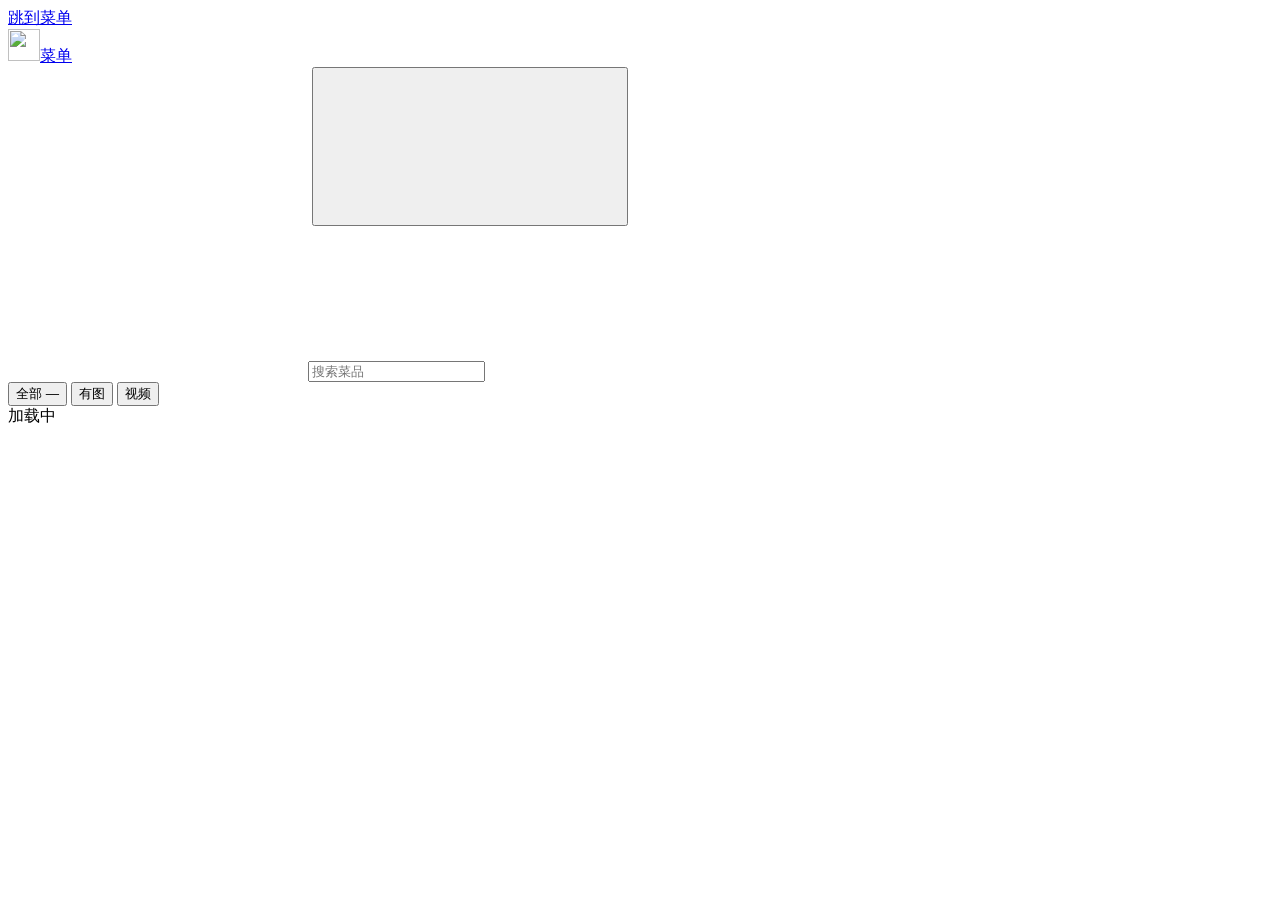
==== src/main/resources/static/index.html @ b714821a "Rename site to Menu" ====
<!doctype html>
<html lang="zh-CN">
<head>
  <meta charset="utf-8">
  <meta name="viewport" content="width=device-width, initial-scale=1, viewport-fit=cover">
  <meta name="theme-color" content="#f6f5ef">
  <title>菜单</title>
  <link rel="icon" href="/assets/mark.svg" type="image/svg+xml">
  <link rel="stylesheet" href="/assets/style.css">
  <link rel="stylesheet" href="/assets/simple.css">
  <script type="module" src="/assets/menu.js"></script>
</head>
<body class="menu-page">
  <a class="skip-link" href="#menu">跳到菜单</a>
  <header class="site-header wrap">
    <a class="brand" href="/" aria-label="菜单首页"><img src="/assets/mark.svg" width="32" height="32" alt=""><span>菜单</span></a>
    <div class="header-actions">
      <a class="icon-button chef-link" href="/chef" aria-label="厨师审核" title="厨师审核"><svg class="icon" aria-hidden="true"><use href="/assets/icons.svg#chef"/></svg></a>
      <button type="button" class="add-button" id="add-dish" aria-label="添加菜品" title="添加菜品"><svg class="icon" aria-hidden="true"><use href="/assets/icons.svg#plus"/></svg></button>
    </div>
  </header>
  <main class="menu-section wrap" id="menu" aria-label="菜单">
    <div class="menu-toolbar">
      <label class="search-field"><svg class="icon" aria-hidden="true"><use href="/assets/icons.svg#search"/></svg><input type="search" id="menu-search" placeholder="搜索菜品" aria-label="搜索菜名或备注" maxlength="100"></label>
      <div class="filter-tabs" role="group" aria-label="筛选菜单">
        <button class="filter-button active" data-filter="all" aria-pressed="true">全部 <span id="menu-count">—</span></button>
        <button class="filter-button" data-filter="image" aria-pressed="false">有图</button>
        <button class="filter-button" data-filter="video" aria-pressed="false">视频</button>
      </div>
    </div>
    <div id="menu-content" aria-live="polite" aria-busy="true"><div class="loading-state"><span class="spinner"></span><span class="visually-hidden">加载中</span></div></div>
  </main>
  <dialog id="dish-dialog" class="dialog dish-dialog" aria-labelledby="dish-dialog-title">
    <form id="dish-form" novalidate>
      <div class="dialog-header"><h2 id="dish-dialog-title">添加菜品</h2><button type="button" class="icon-button" data-close="dish-dialog" aria-label="关闭"><svg class="icon" aria-hidden="true"><use href="/assets/icons.svg#close"/></svg></button></div>
      <div class="form-stack">
        <div class="field"><label for="dish-name">菜名 <span class="required" aria-hidden="true">*</span></label><input id="dish-name" name="name" maxlength="80" placeholder="菜名" required autocomplete="off"></div>
        <div class="field">
          <label for="dish-image">图片</label>
          <label class="upload-zone" id="upload-zone" for="dish-image"><span id="upload-prompt"><svg class="upload-icon" aria-hidden="true"><use href="/assets/icons.svg#image"/></svg><span>JPG / PNG · ≤ 5 MB</span></span><img id="image-preview" alt="菜品图片预览" hidden><input type="file" id="dish-image" name="image" accept="image/png,image/jpeg" class="file-input"></label>
          <div class="image-controls" id="image-controls" hidden><span id="image-caption"></span><button type="button" class="text-button danger-text" id="remove-image">移除</button></div>
        </div>
        <div class="field"><label for="dish-video">视频链接</label><input id="dish-video" name="videoUrl" type="url" maxlength="2048" placeholder="https://…" inputmode="url"></div>
        <div class="field"><label for="dish-notes">备注<span class="character-count" id="notes-count">0 / 2000</span></label><div class="note-tools" role="group" aria-label="备注格式"><button class="note-tool" type="button" data-note-marker="•" aria-label="添加材料行" title="材料"><span aria-hidden="true">•</span><small>材料</small></button><button class="note-tool" type="button" data-note-marker="//" aria-label="添加步骤行" title="步骤"><span aria-hidden="true">//</span><small>步骤</small></button></div><textarea id="dish-notes" name="notes" rows="4" maxlength="2000" placeholder="• 西红柿 2 个&#10;// 切块后翻炒"></textarea></div>
      </div>
      <p id="dish-error" class="form-error" role="alert" hidden></p>
      <div class="dialog-footer"><button class="button secondary" type="button" data-close="dish-dialog">取消</button><button class="button primary" id="dish-submit" type="submit">提交审核</button></div>
    </form>
  </dialog>
  <dialog id="delete-dialog" class="dialog small-dialog" aria-labelledby="delete-title">
    <form id="delete-form">
      <div class="dialog-header"><h2 id="delete-title">申请删除？</h2><button type="button" class="icon-button" data-close="delete-dialog" aria-label="关闭"><svg class="icon" aria-hidden="true"><use href="/assets/icons.svg#close"/></svg></button></div>
      <p class="dialog-intro">「<strong id="delete-dish-name"></strong>」将在审核通过后删除。</p>
      <p class="form-error" id="delete-error" role="alert" hidden></p>
      <div class="dialog-footer"><button type="button" class="button secondary" data-close="delete-dialog">取消</button><button type="submit" id="delete-submit" class="button danger">提交审核</button></div>
    </form>
  </dialog>
  <div id="toast-region" class="toast-region" aria-live="polite" aria-atomic="true"></div>
</body>
</html>
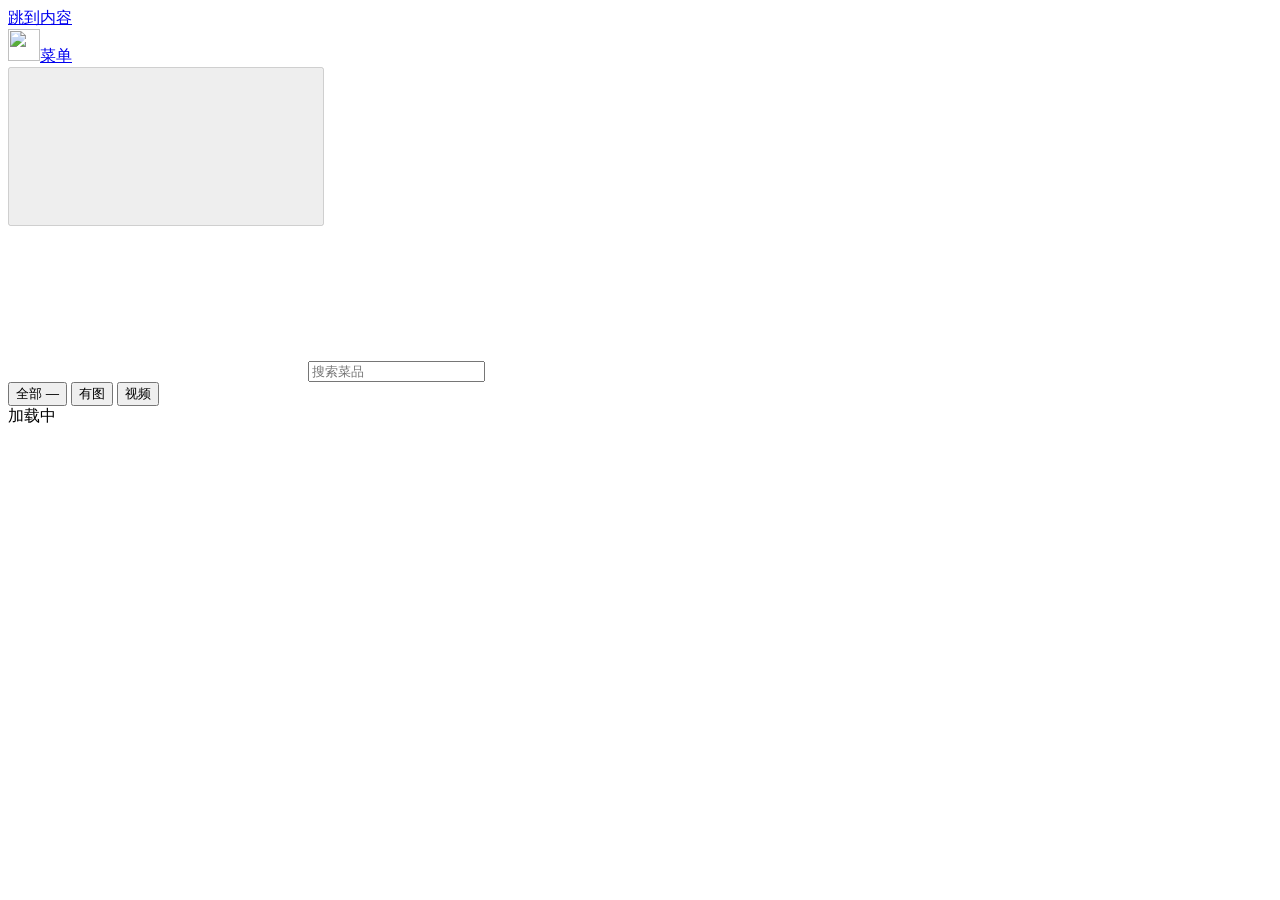
==== commit 26841acc: "Add chef meal selection and persistent shopping checklists" ====
--- a/src/main/resources/static/index.html
+++ b/src/main/resources/static/index.html
@@ -8,18 +8,27 @@
   <link rel="icon" href="/assets/mark.svg" type="image/svg+xml">
   <link rel="stylesheet" href="/assets/style.css">
   <link rel="stylesheet" href="/assets/simple.css">
-  <script type="module" src="/assets/menu.js"></script>
+  <link rel="stylesheet" href="/assets/phase2.css">
+  <link rel="stylesheet" href="/assets/shopping.css">
+  <script type="module" src="/assets/app.js"></script>
 </head>
 <body class="menu-page">
-  <a class="skip-link" href="#menu">跳到菜单</a>
+  <a class="skip-link" id="skip-content" href="#menu">跳到内容</a>
   <header class="site-header wrap">
-    <a class="brand" href="/" aria-label="菜单首页"><img src="/assets/mark.svg" width="32" height="32" alt=""><span>菜单</span></a>
+    <a class="brand" href="/" data-view="menu" aria-label="菜单首页"><img src="/assets/mark.svg" width="32" height="32" alt=""><span>菜单</span></a>
+    <nav class="chef-nav" id="chef-nav" aria-label="厨师导航" hidden>
+      <a href="/" data-view="menu" aria-current="page">菜单</a>
+      <a href="/shopping" data-view="shopping">待采购</a>
+      <a href="/chef" data-view="review">审核</a>
+    </nav>
     <div class="header-actions">
-      <a class="icon-button chef-link" href="/chef" aria-label="厨师审核" title="厨师审核"><svg class="icon" aria-hidden="true"><use href="/assets/icons.svg#chef"/></svg></a>
-      <button type="button" class="add-button" id="add-dish" aria-label="添加菜品" title="添加菜品"><svg class="icon" aria-hidden="true"><use href="/assets/icons.svg#plus"/></svg></button>
+      <a class="icon-button chef-link" id="chef-login" href="/chef/login" aria-label="厨师登录" title="厨师登录" hidden><svg class="icon" aria-hidden="true"><use href="/assets/icons.svg#chef"/></svg></a>
+      <button type="button" class="text-button" id="logout" hidden>退出</button>
+      <button type="button" class="add-button" id="add-dish" aria-label="添加菜品" title="添加菜品" disabled><svg class="icon" aria-hidden="true"><use href="/assets/icons.svg#plus"/></svg></button>
     </div>
   </header>
-  <main class="menu-section wrap" id="menu" aria-label="菜单">
+  <div class="session-status wrap" id="session-status" role="alert" hidden><p id="session-error"></p><button class="button secondary" type="button" id="retry-session">重试</button></div>
+  <main class="menu-section wrap app-view" id="menu" aria-label="菜单" tabindex="-1">
     <div class="menu-toolbar">
       <label class="search-field"><svg class="icon" aria-hidden="true"><use href="/assets/icons.svg#search"/></svg><input type="search" id="menu-search" placeholder="搜索菜品" aria-label="搜索菜名或备注" maxlength="100"></label>
       <div class="filter-tabs" role="group" aria-label="筛选菜单">
@@ -30,6 +39,26 @@
     </div>
     <div id="menu-content" aria-live="polite" aria-busy="true"><div class="loading-state"><span class="spinner"></span><span class="visually-hidden">加载中</span></div></div>
   </main>
+  <main class="shopping-main wrap app-view" id="shopping-view" aria-labelledby="shopping-heading" tabindex="-1" hidden>
+    <div class="page-heading"><h1 id="shopping-heading">待采购 <span id="shopping-count" class="page-count">0</span></h1><button type="button" class="icon-button" id="refresh-shopping" aria-label="刷新待采购" title="刷新"><svg class="icon" aria-hidden="true"><use href="/assets/icons.svg#refresh"/></svg></button></div>
+    <div id="shopping-content" aria-live="polite" aria-busy="false"></div>
+  </main>
+  <main class="chef-main wrap app-view" id="review-view" aria-label="审核" tabindex="-1" hidden>
+    <div class="chef-heading"><div><h1>审核</h1></div><button type="button" class="icon-button" id="refresh-reviews" aria-label="刷新审核" title="刷新"><svg class="icon" aria-hidden="true"><use href="/assets/icons.svg#refresh"/></svg></button></div>
+    <div class="stats-grid" aria-label="审核统计">
+      <div class="stat-card featured"><span>待审核</span><strong id="stat-pending">—</strong></div>
+      <div class="stat-card"><span>已通过</span><strong id="stat-approved">—</strong></div>
+      <div class="stat-card"><span>已驳回</span><strong id="stat-rejected">—</strong></div>
+    </div>
+    <section id="reviews" aria-labelledby="reviews-heading">
+      <div class="review-toolbar">
+        <h2 id="reviews-heading" class="visually-hidden">提交记录</h2>
+        <div class="filter-tabs review-tabs" role="group" aria-label="筛选审核状态"><button class="filter-button active" data-status="PENDING" aria-pressed="true">待审核</button><button class="filter-button" data-status="APPROVED" aria-pressed="false">已通过</button><button class="filter-button" data-status="REJECTED" aria-pressed="false">已驳回</button><button class="filter-button" data-status="ALL" aria-pressed="false">全部</button></div>
+        <span id="review-count" class="muted-text"></span>
+      </div>
+      <div id="reviews-content" aria-live="polite" aria-busy="false"></div>
+    </section>
+  </main>
   <dialog id="dish-dialog" class="dialog dish-dialog" aria-labelledby="dish-dialog-title">
     <form id="dish-form" novalidate>
       <div class="dialog-header"><h2 id="dish-dialog-title">添加菜品</h2><button type="button" class="icon-button" data-close="dish-dialog" aria-label="关闭"><svg class="icon" aria-hidden="true"><use href="/assets/icons.svg#close"/></svg></button></div>
@@ -37,10 +66,10 @@
         <div class="field"><label for="dish-name">菜名 <span class="required" aria-hidden="true">*</span></label><input id="dish-name" name="name" maxlength="80" placeholder="菜名" required autocomplete="off"></div>
         <div class="field">
           <label for="dish-image">图片</label>
-          <label class="upload-zone" id="upload-zone" for="dish-image"><span id="upload-prompt"><svg class="upload-icon" aria-hidden="true"><use href="/assets/icons.svg#image"/></svg><span>JPG / PNG · ≤ 5 MB</span></span><img id="image-preview" alt="菜品图片预览" hidden><input type="file" id="dish-image" name="image" accept="image/png,image/jpeg" class="file-input"></label>
+          <label class="upload-zone" id="upload-zone" for="dish-image"><span id="upload-prompt"><svg class="upload-icon" aria-hidden="true"><use href="/assets/icons.svg#image"/></svg><span>JPG / PNG · ≤ 5 MB</span></span><img id="image-preview" alt="菜品图片预览" hidden><input type="file" id="dish-image" name="image" accept=".png,.jpg,.jpeg,image/png,image/jpeg,image/x-png" class="file-input"></label>
           <div class="image-controls" id="image-controls" hidden><span id="image-caption"></span><button type="button" class="text-button danger-text" id="remove-image">移除</button></div>
         </div>
-        <div class="field"><label for="dish-video">视频链接</label><input id="dish-video" name="videoUrl" type="url" maxlength="2048" placeholder="https://…" inputmode="url"></div>
+        <div class="field"><label for="dish-video">视频链接</label><textarea id="dish-video" name="videoUrl" rows="2" maxlength="8192" placeholder="粘贴视频链接或分享内容" autocomplete="off" autocapitalize="off" spellcheck="false"></textarea></div>
         <div class="field"><label for="dish-notes">备注<span class="character-count" id="notes-count">0 / 2000</span></label><div class="note-tools" role="group" aria-label="备注格式"><button class="note-tool" type="button" data-note-marker="•" aria-label="添加材料行" title="材料"><span aria-hidden="true">•</span><small>材料</small></button><button class="note-tool" type="button" data-note-marker="//" aria-label="添加步骤行" title="步骤"><span aria-hidden="true">//</span><small>步骤</small></button></div><textarea id="dish-notes" name="notes" rows="4" maxlength="2000" placeholder="• 西红柿 2 个&#10;// 切块后翻炒"></textarea></div>
       </div>
       <p id="dish-error" class="form-error" role="alert" hidden></p>
@@ -50,9 +79,17 @@
   <dialog id="delete-dialog" class="dialog small-dialog" aria-labelledby="delete-title">
     <form id="delete-form">
       <div class="dialog-header"><h2 id="delete-title">申请删除？</h2><button type="button" class="icon-button" data-close="delete-dialog" aria-label="关闭"><svg class="icon" aria-hidden="true"><use href="/assets/icons.svg#close"/></svg></button></div>
-      <p class="dialog-intro">「<strong id="delete-dish-name"></strong>」将在审核通过后删除。</p>
+      <p class="dialog-intro" id="delete-description">「<strong id="delete-dish-name"></strong>」将在审核通过后删除。</p>
       <p class="form-error" id="delete-error" role="alert" hidden></p>
       <div class="dialog-footer"><button type="button" class="button secondary" data-close="delete-dialog">取消</button><button type="submit" id="delete-submit" class="button danger">提交审核</button></div>
+    </form>
+  </dialog>
+  <dialog id="approve-delete-dialog" class="dialog small-dialog" aria-labelledby="approve-delete-title">
+    <form id="approve-delete-form">
+      <div class="dialog-header"><h2 id="approve-delete-title">通过删除申请？</h2><button class="icon-button" type="button" data-close="approve-delete-dialog" aria-label="关闭"><svg class="icon" aria-hidden="true"><use href="/assets/icons.svg#close"/></svg></button></div>
+      <p class="dialog-intro">「<strong id="approve-delete-name"></strong>」将从菜单移除。</p>
+      <p id="approve-delete-error" class="form-error" role="alert" hidden></p>
+      <div class="dialog-footer"><button class="button secondary" type="button" data-close="approve-delete-dialog">取消</button><button class="button danger" type="submit" id="approve-delete-submit">确认删除</button></div>
     </form>
   </dialog>
   <div id="toast-region" class="toast-region" aria-live="polite" aria-atomic="true"></div>
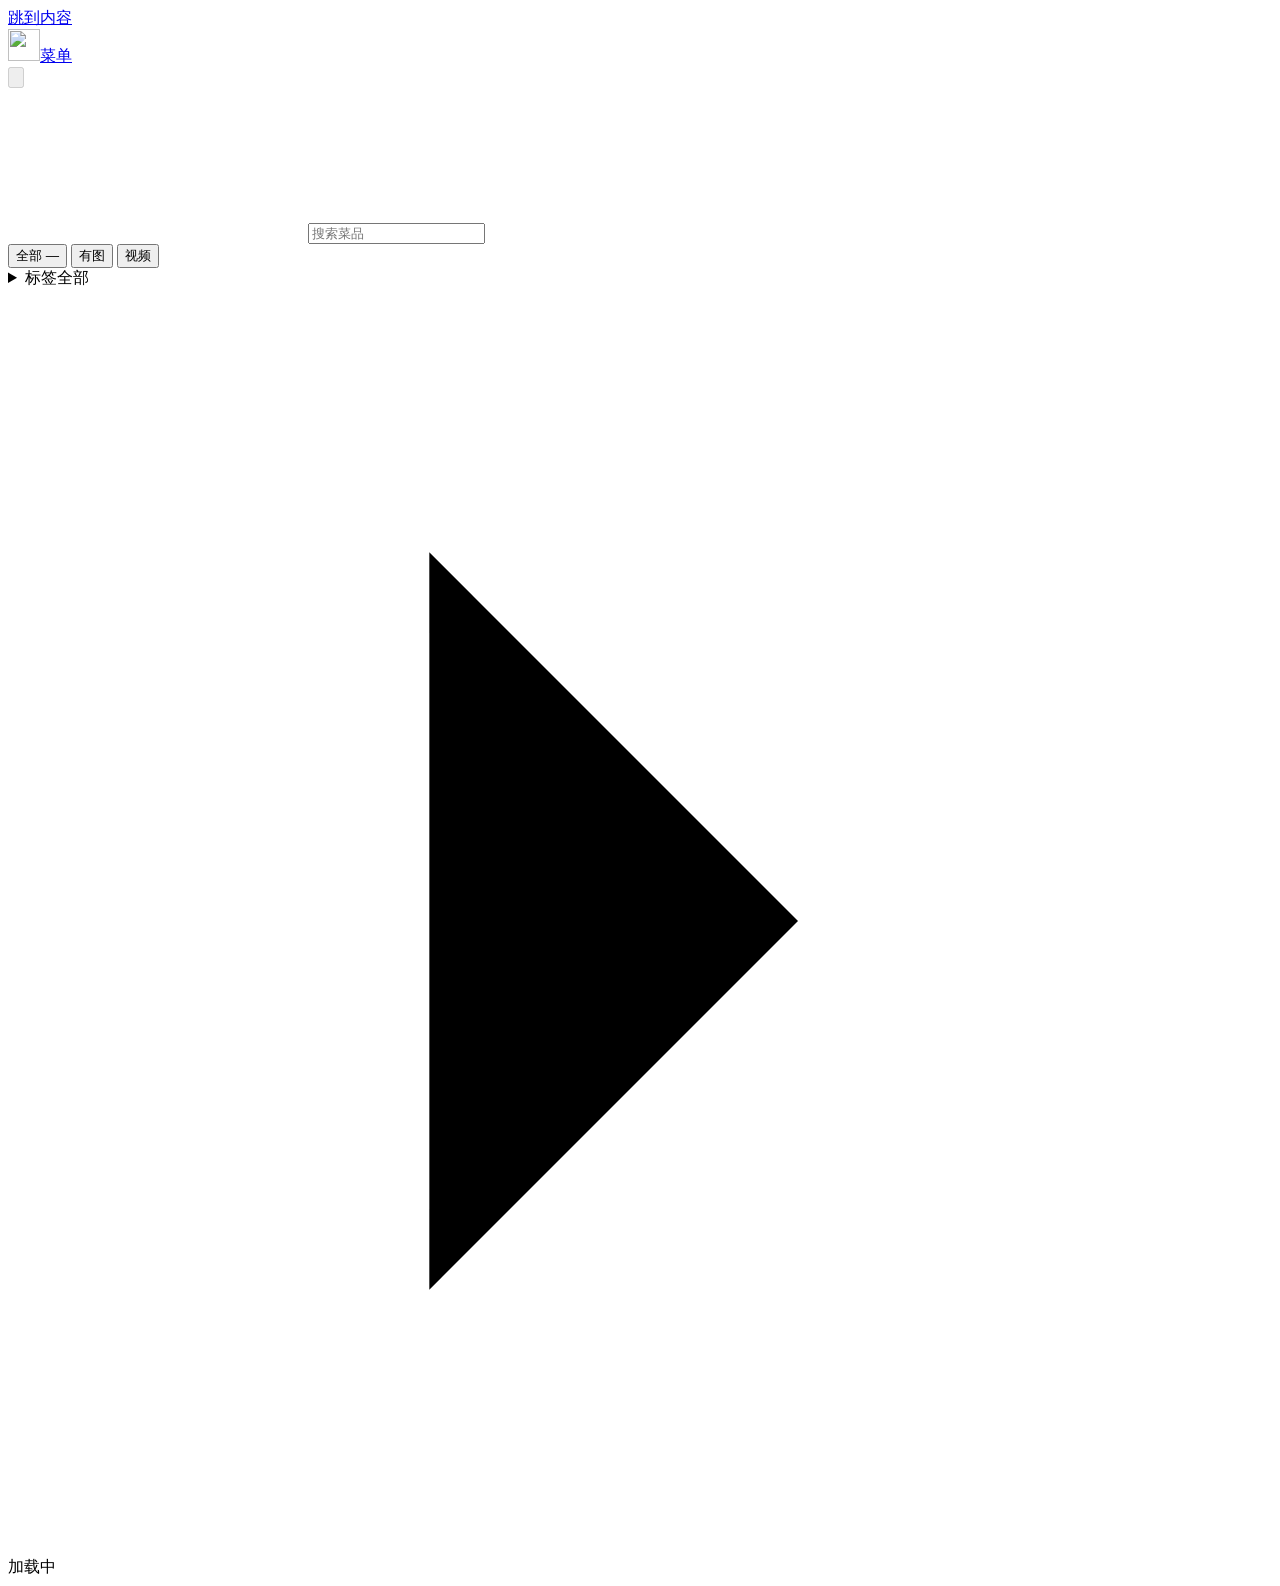
==== commit eb177f01: "Add grouped dish tags and optimistic shopping updates" ====
--- a/src/main/resources/static/index.html
+++ b/src/main/resources/static/index.html
@@ -10,6 +10,7 @@
   <link rel="stylesheet" href="/assets/simple.css">
   <link rel="stylesheet" href="/assets/phase2.css">
   <link rel="stylesheet" href="/assets/shopping.css">
+  <link rel="stylesheet" href="/assets/tags.css">
   <script type="module" src="/assets/app.js"></script>
 </head>
 <body class="menu-page">
@@ -24,7 +25,7 @@
     <div class="header-actions">
       <a class="icon-button chef-link" id="chef-login" href="/chef/login" aria-label="厨师登录" title="厨师登录" hidden><svg class="icon" aria-hidden="true"><use href="/assets/icons.svg#chef"/></svg></a>
       <button type="button" class="text-button" id="logout" hidden>退出</button>
-      <button type="button" class="add-button" id="add-dish" aria-label="添加菜品" title="添加菜品" disabled><svg class="icon" aria-hidden="true"><use href="/assets/icons.svg#plus"/></svg></button>
+      <button type="button" class="add-button" id="add-dish" aria-label="添加菜品" title="添加菜品" disabled><svg class="icon" viewBox="0 0 24 24" aria-hidden="true"><path d="M12 5v14M5 12h14"/></svg></button>
     </div>
   </header>
   <div class="session-status wrap" id="session-status" role="alert" hidden><p id="session-error"></p><button class="button secondary" type="button" id="retry-session">重试</button></div>
@@ -37,6 +38,11 @@
         <button class="filter-button" data-filter="video" aria-pressed="false">视频</button>
       </div>
     </div>
+    <details class="menu-tag-filter" id="menu-tag-filter">
+      <summary id="menu-tag-filter-summary"><span>标签</span><span id="tag-filter-count" class="tag-filter-count">全部</span><svg class="icon" viewBox="0 0 24 24" aria-hidden="true"><path d="m8 5 7 7-7 7"/></svg></summary>
+      <div class="tag-filter-heading"><button type="button" class="text-button tag-filter-clear" id="clear-tag-filter" disabled>清除</button></div>
+      <div class="tag-picker" id="menu-tag-picker"></div>
+    </details>
     <div id="menu-content" aria-live="polite" aria-busy="true"><div class="loading-state"><span class="spinner"></span><span class="visually-hidden">加载中</span></div></div>
   </main>
   <main class="shopping-main wrap app-view" id="shopping-view" aria-labelledby="shopping-heading" tabindex="-1" hidden>
@@ -64,6 +70,7 @@
       <div class="dialog-header"><h2 id="dish-dialog-title">添加菜品</h2><button type="button" class="icon-button" data-close="dish-dialog" aria-label="关闭"><svg class="icon" aria-hidden="true"><use href="/assets/icons.svg#close"/></svg></button></div>
       <div class="form-stack">
         <div class="field"><label for="dish-name">菜名 <span class="required" aria-hidden="true">*</span></label><input id="dish-name" name="name" maxlength="80" placeholder="菜名" required autocomplete="off"></div>
+        <div class="field"><span class="tag-field-label" id="dish-tags-label">标签</span><div class="tag-picker" id="dish-tag-picker" role="group" aria-labelledby="dish-tags-label"></div></div>
         <div class="field">
           <label for="dish-image">图片</label>
           <label class="upload-zone" id="upload-zone" for="dish-image"><span id="upload-prompt"><svg class="upload-icon" aria-hidden="true"><use href="/assets/icons.svg#image"/></svg><span>JPG / PNG · ≤ 5 MB</span></span><img id="image-preview" alt="菜品图片预览" hidden><input type="file" id="dish-image" name="image" accept=".png,.jpg,.jpeg,image/png,image/jpeg,image/x-png" class="file-input"></label>
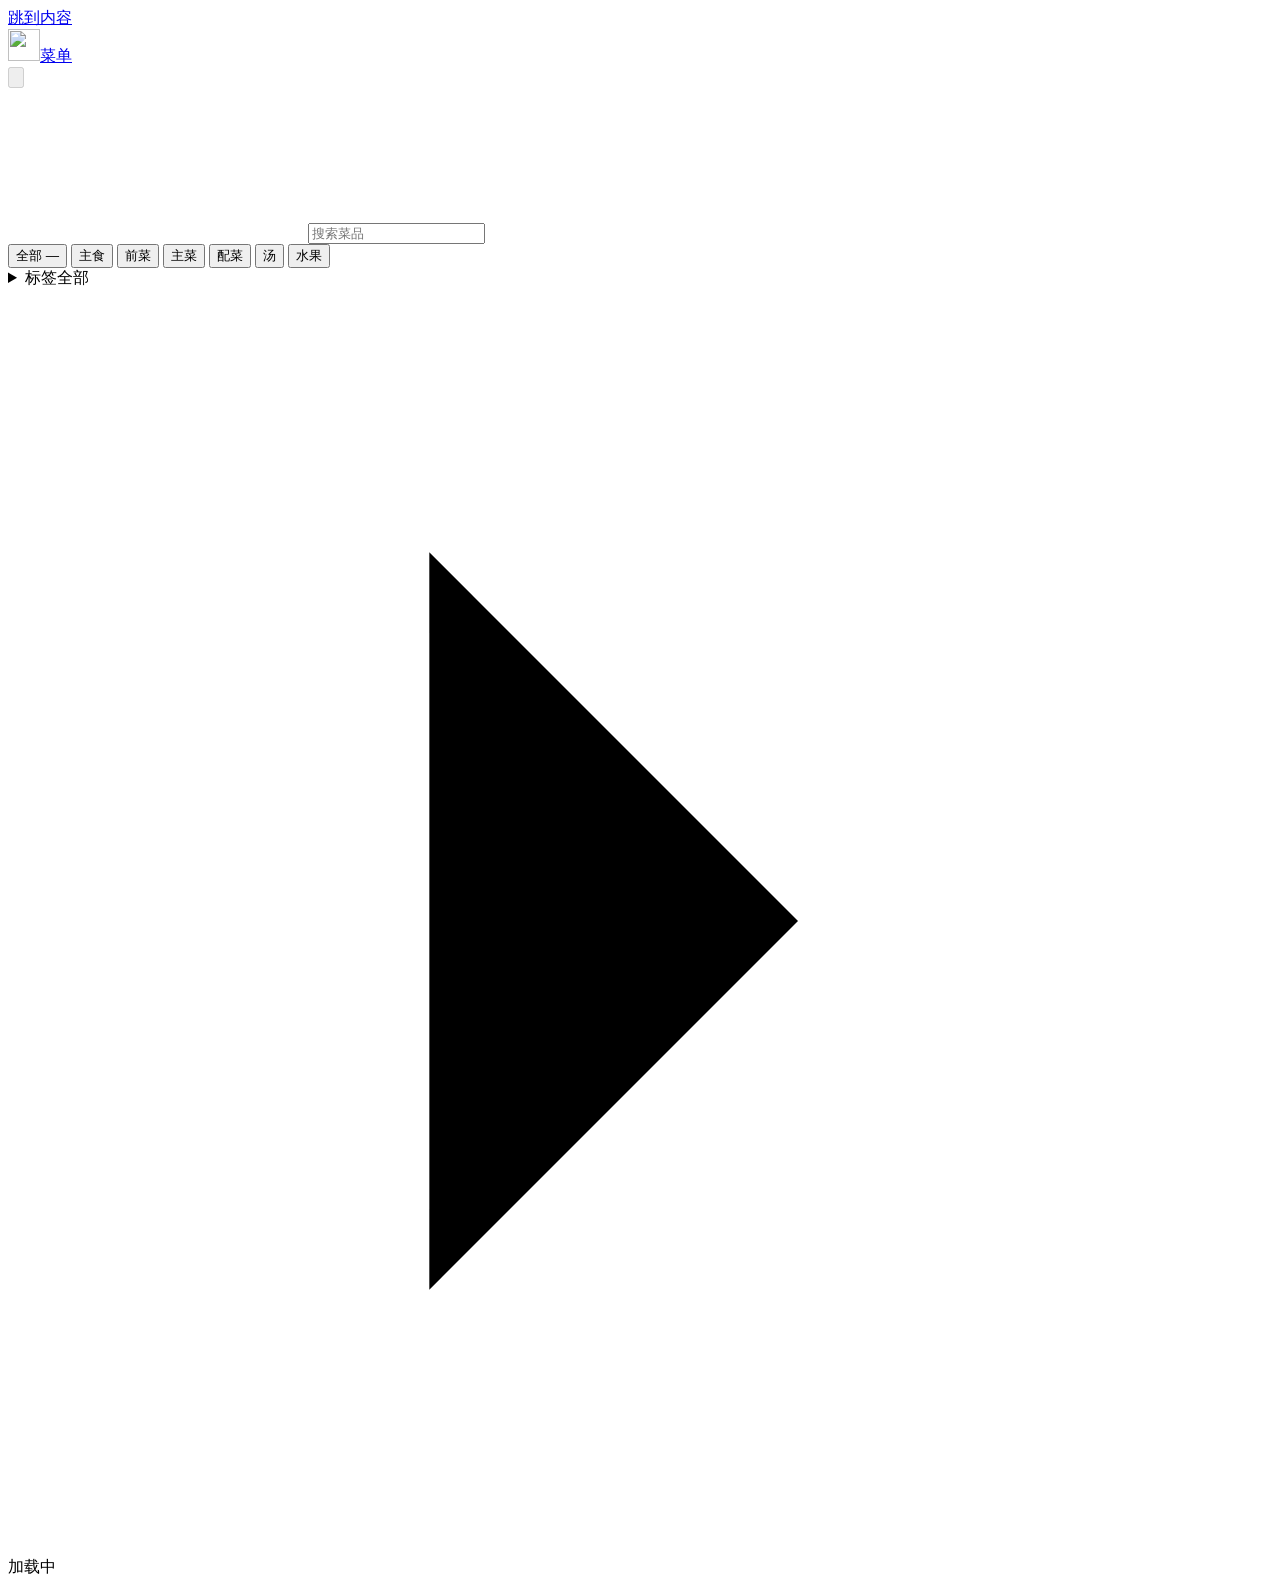
==== commit 13982ff5: "Add shared guest ordering and streamline dish browsing" ====
--- a/src/main/resources/static/index.html
+++ b/src/main/resources/static/index.html
@@ -11,16 +11,19 @@
   <link rel="stylesheet" href="/assets/phase2.css">
   <link rel="stylesheet" href="/assets/shopping.css">
   <link rel="stylesheet" href="/assets/tags.css">
+  <link rel="stylesheet" href="/assets/navigation-motion.css">
+  <link rel="stylesheet" href="/assets/motion.css">
+  <link rel="stylesheet" href="/assets/ordering.css">
   <script type="module" src="/assets/app.js"></script>
 </head>
 <body class="menu-page">
   <a class="skip-link" id="skip-content" href="#menu">跳到内容</a>
   <header class="site-header wrap">
     <a class="brand" href="/" data-view="menu" aria-label="菜单首页"><img src="/assets/mark.svg" width="32" height="32" alt=""><span>菜单</span></a>
-    <nav class="chef-nav" id="chef-nav" aria-label="厨师导航" hidden>
+    <nav class="chef-nav" id="chef-nav" aria-label="页面导航" hidden>
       <a href="/" data-view="menu" aria-current="page">菜单</a>
       <a href="/shopping" data-view="shopping">待采购</a>
-      <a href="/chef" data-view="review">审核</a>
+      <a href="/chef" data-view="review" hidden>审核</a>
     </nav>
     <div class="header-actions">
       <a class="icon-button chef-link" id="chef-login" href="/chef/login" aria-label="厨师登录" title="厨师登录" hidden><svg class="icon" aria-hidden="true"><use href="/assets/icons.svg#chef"/></svg></a>
@@ -34,8 +37,12 @@
       <label class="search-field"><svg class="icon" aria-hidden="true"><use href="/assets/icons.svg#search"/></svg><input type="search" id="menu-search" placeholder="搜索菜品" aria-label="搜索菜名或备注" maxlength="100"></label>
       <div class="filter-tabs" role="group" aria-label="筛选菜单">
         <button class="filter-button active" data-filter="all" aria-pressed="true">全部 <span id="menu-count">—</span></button>
-        <button class="filter-button" data-filter="image" aria-pressed="false">有图</button>
-        <button class="filter-button" data-filter="video" aria-pressed="false">视频</button>
+        <button class="filter-button" data-filter="主食" aria-pressed="false">主食</button>
+        <button class="filter-button" data-filter="前菜" aria-pressed="false">前菜</button>
+        <button class="filter-button" data-filter="主菜" aria-pressed="false">主菜</button>
+        <button class="filter-button" data-filter="配菜" aria-pressed="false">配菜</button>
+        <button class="filter-button" data-filter="汤" aria-pressed="false">汤</button>
+        <button class="filter-button" data-filter="水果" aria-pressed="false">水果</button>
       </div>
     </div>
     <details class="menu-tag-filter" id="menu-tag-filter">
@@ -44,6 +51,10 @@
       <div class="tag-picker" id="menu-tag-picker"></div>
     </details>
     <div id="menu-content" aria-live="polite" aria-busy="true"><div class="loading-state"><span class="spinner"></span><span class="visually-hidden">加载中</span></div></div>
+  </main>
+  <main class="wrap app-view dish-detail-view dish-detail-main" id="dish-detail-view" aria-label="菜品详情" tabindex="-1" hidden>
+    <div class="detail-toolbar"><button type="button" class="text-button" id="detail-back">← 菜单</button></div>
+    <div id="dish-detail-content" aria-live="polite"></div>
   </main>
   <main class="shopping-main wrap app-view" id="shopping-view" aria-labelledby="shopping-heading" tabindex="-1" hidden>
     <div class="page-heading"><h1 id="shopping-heading">待采购 <span id="shopping-count" class="page-count">0</span></h1><button type="button" class="icon-button" id="refresh-shopping" aria-label="刷新待采购" title="刷新"><svg class="icon" aria-hidden="true"><use href="/assets/icons.svg#refresh"/></svg></button></div>
